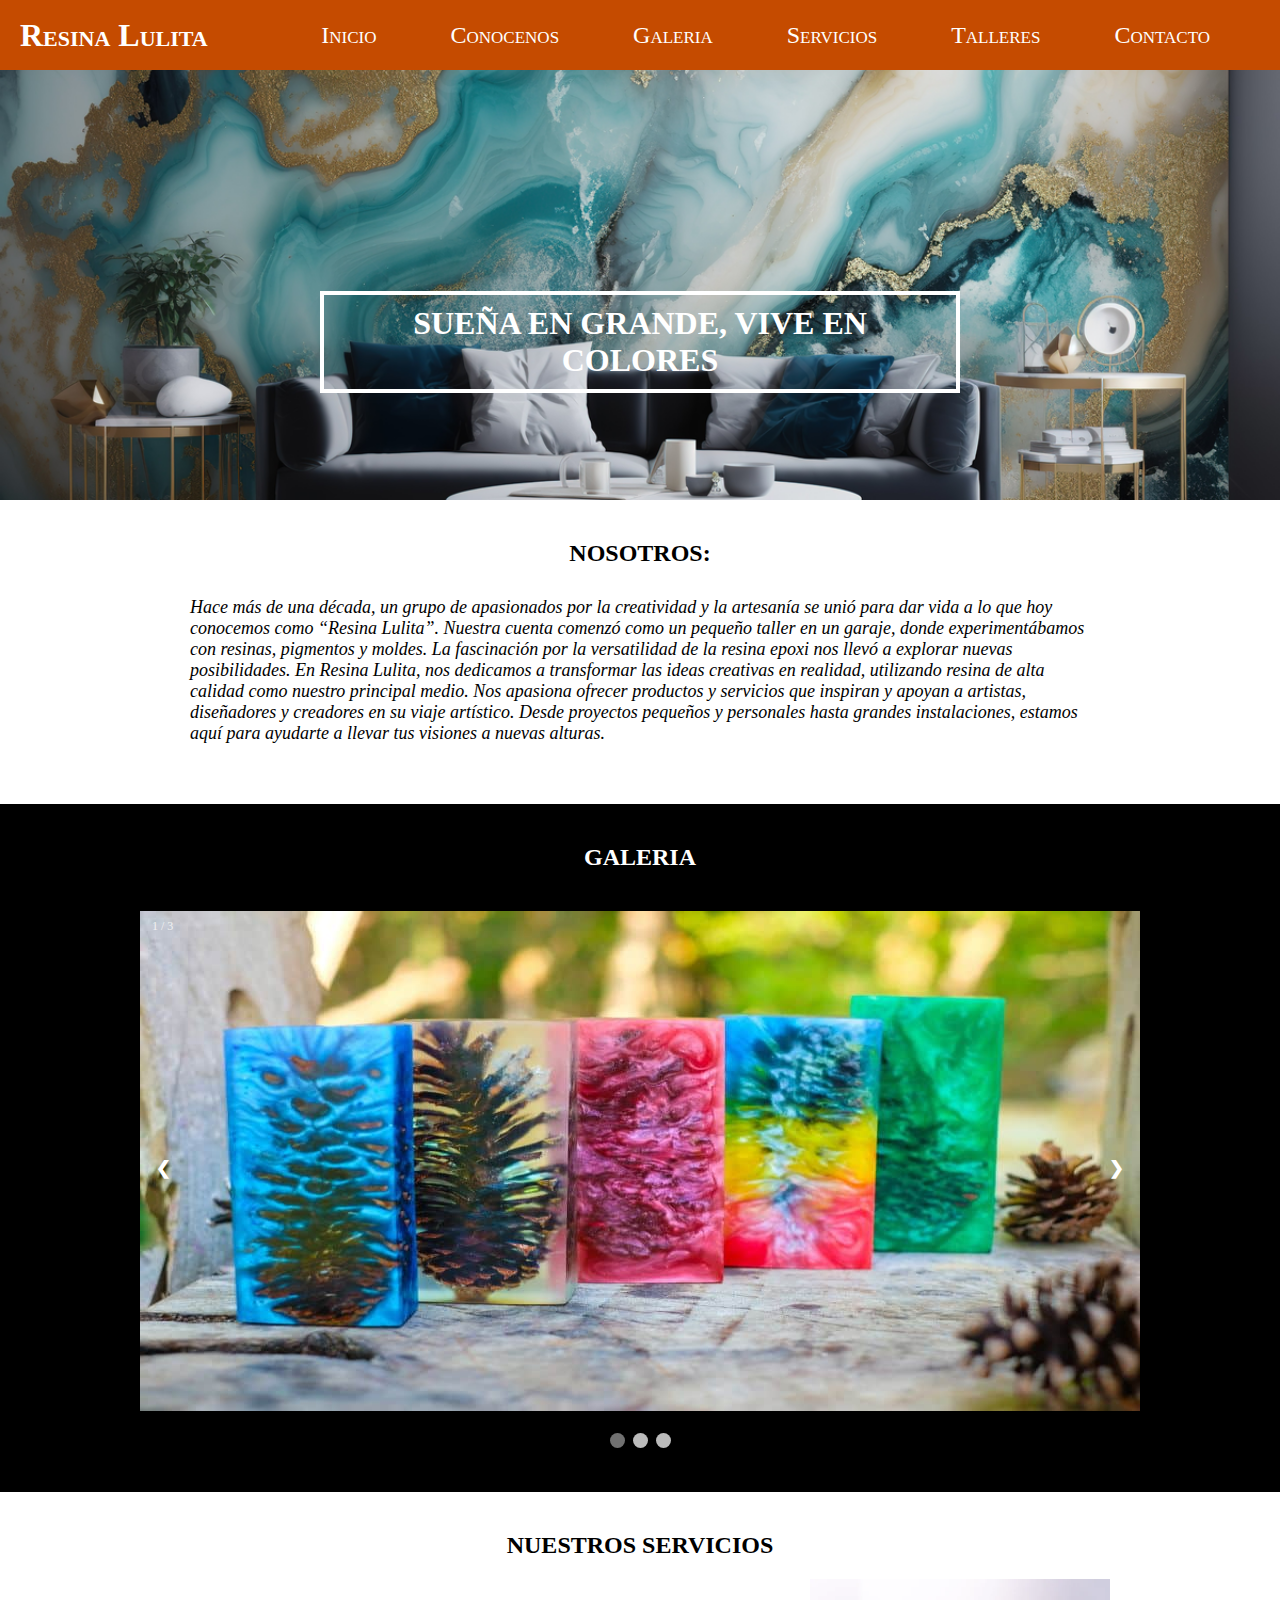
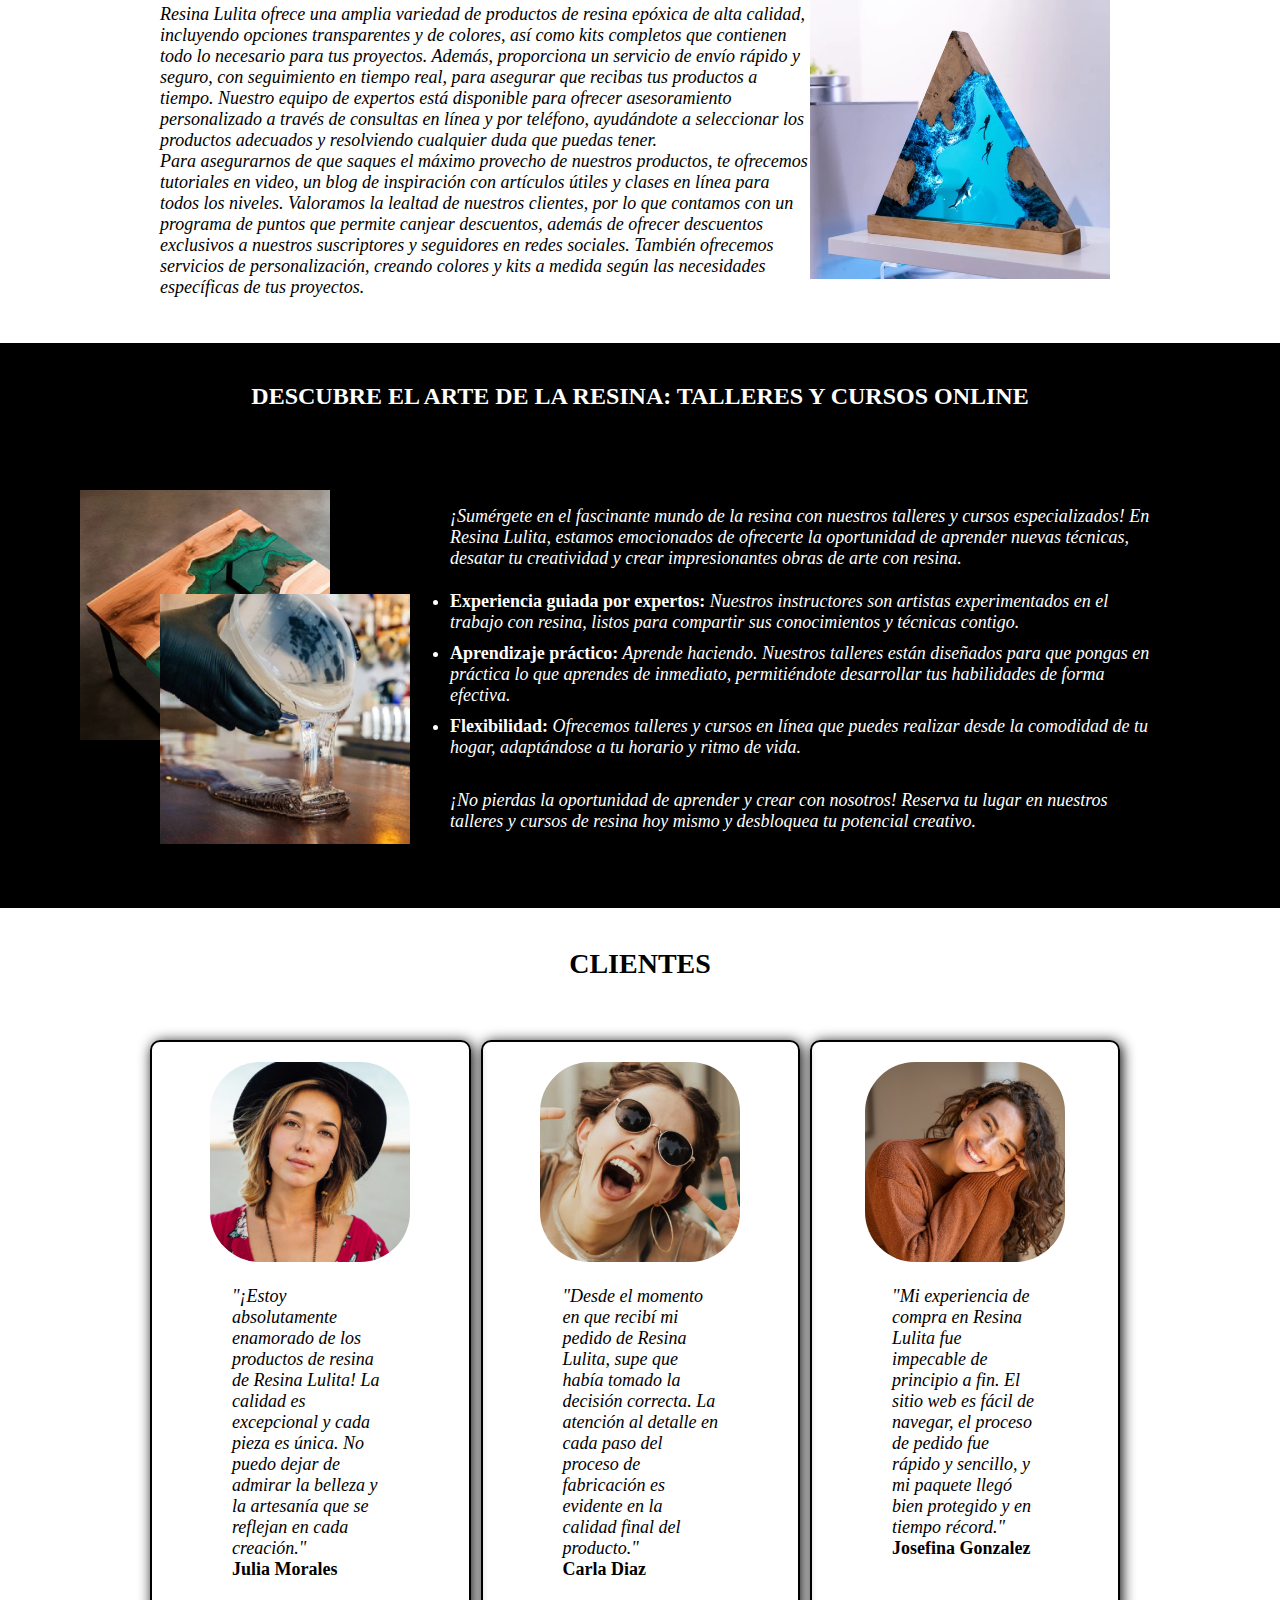
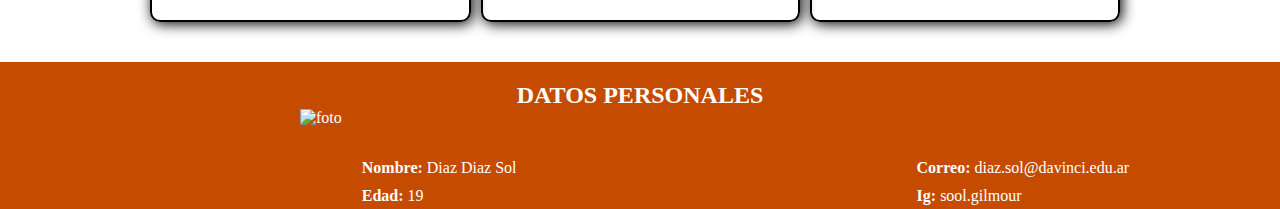
==== index.html @ c6e0f55f "Add files via upload" ====
<!DOCTYPE html>
<html lang="es">

<head>
    <meta charset="UTF-8">
    <meta name="viewport" content="width=device-width, initial-scale=1.0">
    <title>Resina Lulita</title>
    <link rel="icon" type="image/x-icon" href="IMG/favicon..jpg">
    <link rel="stylesheet" href="css/style.css">

</head>

<body>

    <header id="inicio">
        
        <div class="cont-header">
            <h1 class="titulo">Resina Lulita</h1>
            <nav class="navbar" aria-label="main navegacion">
                <a class="elementosNavbar" href="index.html">Inicio</a>
                <a class="elementosNavbar" href="conocenos.html">Conocenos</a>
                <a class="elementosNavbar" href="galeria.html">Galeria</a>
                <a class="elementosNavbar" href="servicios.html">Servicios</a>
                <a class="elementosNavbar" href="talleres.html">Talleres</a>
                <a class="elementosNavbar" href="contacto.html">Contacto</a>
            </nav>
        </div>
        <div class="cont-text">
            <h2 class="textos">SUEÑA EN GRANDE, VIVE EN COLORES</h2>
        </div>
    </header>


    <main>

        <!-- seccion1 -->

        <section id="introduccion">
            <h2 class="titulo1">NOSOTROS:</h2>
            <div class="contenido">
                <div class="parrafos">
                    <p><em>Hace más de una década, un grupo de apasionados por la creatividad y la artesanía se unió
                            para dar vida a lo que hoy conocemos como “Resina Lulita”. Nuestra cuenta comenzó como un
                            pequeño taller en un garaje, donde experimentábamos con resinas, pigmentos y moldes. La
                            fascinación por la versatilidad de la resina epoxi nos llevó a explorar nuevas
                            posibilidades. En Resina Lulita, nos dedicamos a transformar las ideas
                            creativas en realidad, utilizando resina de alta calidad como nuestro principal medio. Nos
                            apasiona ofrecer productos y servicios que inspiran y apoyan a artistas, diseñadores y
                            creadores en su viaje artístico. Desde proyectos pequeños y personales hasta grandes
                            instalaciones, estamos aquí para ayudarte a llevar tus visiones a nuevas alturas.</em></p>
                </div>
            </div>
        </section>


        <!-- seccion2 -->

        <section id="serie-imagenes">
            <h2 class="titulo2">GALERIA</h2>


            <div class="slideshow-container">

                <div class="mySlides fade">
                    <div class="numbertext">1 / 3</div>
                    <img src="IMG/piezas.jpg" style="width:100%; height: 500px;" alt="piezas de resina">
                </div>

                <div class="mySlides fade">
                    <div class="numbertext">2 / 3</div>
                    <img src="IMG/paneles.avif" style="width:100%; height: 500px;" alt="panel decorativo">
                </div>

                <div class="mySlides fade">
                    <div class="numbertext">3 / 3</div>
                    <img src="IMG/resin-art-thumbnail.jpg" style="width:100%; height: 500px;" alt="bichitos en resina">
                </div>

                <!-- Next and previous buttons -->
                <a class="prev" onclick="plusSlides(-1)">&#10094;</a>
                <a class="next" onclick="plusSlides(1)">&#10095;</a>
            </div>
            <br>

            <!-- The dots/circles -->
            <div style="text-align:center">
                <span class="dot" onclick="currentSlide(1)"></span>
                <span class="dot" onclick="currentSlide(2)"></span>
                <span class="dot" onclick="currentSlide(3)"></span>
            </div>

        </section>


        <!-- seccion3 -->

        <section id="servicios">
            <h2 class="titulo3">NUESTROS SERVICIOS</h2>
            <div class="contenedor-servicio">
                <div class="parrafo-p">
                    <p class="servis"><em>Resina Lulita ofrece una amplia variedad de productos de resina epóxica de
                            alta calidad, incluyendo opciones transparentes y de colores, así como kits completos que
                            contienen todo lo necesario para tus proyectos. Además, proporciona un servicio de envío
                            rápido y seguro, con seguimiento en tiempo real, para asegurar que recibas tus productos a
                            tiempo. Nuestro equipo de expertos está disponible para ofrecer asesoramiento personalizado
                            a través de consultas en línea y por teléfono, ayudándote a seleccionar los productos
                            adecuados y resolviendo cualquier duda que puedas tener.</em> </p>
                    <p class="servis"><em>Para asegurarnos de que saques el máximo provecho de nuestros productos, te
                            ofrecemos tutoriales en video, un blog de inspiración con artículos útiles y clases en línea
                            para todos los niveles. Valoramos la lealtad de nuestros clientes, por lo que contamos con
                            un programa de puntos que permite canjear descuentos, además de ofrecer descuentos
                            exclusivos a nuestros suscriptores y seguidores en redes sociales. También ofrecemos
                            servicios de personalización, creando colores y kits a medida según las necesidades
                            específicas de tus proyectos.</em></p>
                </div>
                <div class="img-flor">
                    <img class="flores" src="IMG/triangulo.webp" alt="triangulo con tiburon">
                </div>

            </div>

        </section>


        <!-- seccion4 -->

        <section id="cursos">
            <h2 class="titulo4">DESCUBRE EL ARTE DE LA RESINA: TALLERES Y CURSOS ONLINE</h2>
            <div class="contenedor-cursos">
                <div class="contenedor-img-persona">
                    <img class="img-1" src="IMG/mesa.jpg" alt="persona con resina">
                    <img class="img-2" src="IMG/persona2.jpg" alt="persona echando resina">
                </div>
                <div class="parrafo-curso">
                    <p class="curso"><em>¡Sumérgete en el fascinante mundo de la resina con nuestros talleres y cursos
                            especializados!
                            En
                            Resina Lulita, estamos emocionados de ofrecerte la oportunidad de aprender nuevas
                            técnicas, desatar tu creatividad y crear impresionantes obras de arte con resina.</em></p>
                    <h3>¿Por qué elegir nuestros talleres y cursos?</h3>
                    <ul class="curso">
                        <li class="lista"><strong>Experiencia guiada por expertos:</strong><em> Nuestros instructores
                                son artistas
                                experimentados en el
                                trabajo con resina, listos para compartir sus conocimientos y técnicas contigo.</em>
                        </li>
                        <li class="lista"><strong>Aprendizaje práctico:</strong><em> Aprende haciendo. Nuestros talleres
                                están
                                diseñados para que pongas en
                                práctica lo que aprendes de inmediato, permitiéndote desarrollar tus habilidades de
                                forma
                                efectiva.</em></li>
                        <li class="lista"><strong>Flexibilidad:</strong><em> Ofrecemos talleres y cursos en línea que
                                puedes realizar
                                desde la comodidad de
                                tu hogar, adaptándose a tu horario y ritmo de vida.</em></li>
                    </ul>
                    <h3>¡Reserva tu Lugar Hoy!</h3>
                    <p class="curso"><em>¡No pierdas la oportunidad de aprender y crear con nosotros! Reserva tu lugar
                            en nuestros
                            talleres y cursos de resina hoy mismo y desbloquea tu potencial creativo.</em></p>
                </div>
            </div>
        </section>


        <!-- seccion5 -->

        <section id="testimonio">
            <h2 class="titulo5">CLIENTES</h2>
            <div class="clientes-t">
                <div class="cont-cliente">
                    <div class="cont-img-cliente">
                        <img class="img-cliente" src="IMG/cliente1.jpg" alt="cliente 1">
                    </div>
                    <div class="par-cliente">
                        <p><em>"¡Estoy absolutamente enamorado de los productos de resina de Resina Lulita! La
                                calidad es excepcional y cada pieza es única. No puedo dejar de admirar la belleza y
                                la artesanía que se reflejan en cada creación."</em></p>
                                <h4>Julia Morales</h4>
                    </div>
                </div>
                <div class="cont-cliente">
                    <div class="cont-img-cliente">
                        <img class="img-cliente" src="IMG/cliente2.jpg" alt="cliente 2">
                    </div>
                    <div class="par-cliente">
                        <p><em>"Desde el momento en que recibí mi pedido de Resina Lulita, supe que había tomado la
                                decisión correcta. La atención al detalle en cada paso del proceso de fabricación es
                                evidente en la calidad final del producto."</em></p>
                                <h4>Carla Diaz</h4>
                    </div>
                </div>
                <div class="cont-cliente">
                    <div class="cont-img-cliente">
                        <img class="img-cliente" src="IMG/cliente3.jpg" alt="cliente 3">
                    </div>
                    <div class="par-cliente">
                        <p><em>"Mi experiencia de compra en Resina Lulita fue impecable de principio a fin. El sitio
                                web es fácil de navegar, el proceso de pedido fue rápido y sencillo, y mi paquete
                                llegó bien protegido y en tiempo récord."</em></p>
                                <h4>Josefina Gonzalez</h4>
                    </div>
                </div>
            </div>

        </section>

    </main>


    <footer>
        <div>
            <h4 class="titulo6">DATOS PERSONALES</h4>
            <div class="datos">
                <div class="cont-img">
                    <img class="foto" src="IMG/yop.jpg" alt="foto">
                </div>
                <div class="cont-datos">
                    <p><strong>Nombre:</strong> Diaz Diaz Sol</p>
                    <p><strong>Edad:</strong> 19</p>
                </div>
                <div class="redes">
                    <p><strong>Correo:</strong> diaz.sol@davinci.edu.ar</p>
                    <p><strong>Ig:</strong> sool.gilmour</p>
                </div>
            </div>
        </div>
    </footer>


    <script src="js/carrusel.js"></script>
</body>

</html>
---- css/style.css ----
* {
  margin: 0%;
  padding: 0%;
  box-sizing:border-box
}

/* header */



#inicio {
  background-image: url(../IMG/pngtree-stunning-resin-geode-and-abstract-art-wallpapers-a-3d-upgrade-for-picture-image_3928565.png);
  background-repeat: no-repeat;
  background-size: cover;
  background-position: center;
  height: 500px;
}

.textos{
  position: absolute;
  top: 38%;
  left: 50%;
  transform: translate(-50%, -50%); 
  color: rgb(255, 255, 255); 
  text-align: center; 
  border: 4px solid white;
  font-size:xx-large;
  padding: 10px;
}

.cont-header {
  display: flex;
  justify-content: space-between;
  align-items: center;
  position: fixed ;
  z-index: 9999;
  top: 0%;
  background-color: rgb(197, 75, 0);
  width: 100%;
  height: 70px;
}

.elementosNavbar {
  color: rgb(255, 255, 255);
  text-decoration: none;
  margin-right: 70px;
  font-size: x-large;
  font-variant: small-caps;
  box-shadow: inset 0 0 0 0 rgb(197, 75, 0);
  transition: color .4s ease-in-out, box-shadow .4s ease-in-out;
}

a:hover {
  box-shadow: inset 150px 0 0 0 rgb(197, 75, 0);
  color: white;
}

.titulo {
  color: rgb(255, 255, 255);
  margin-left: 20px;
  font-variant: small-caps;
}

.fondo {
  width: 100%;
}


/* main */

main {
  background-color: black;
}


/* section1 */

#introduccion {
  background-color: rgb(255, 255, 255);
  padding: 40px;
  
  
}

.parrafos {
  margin-left: 150px;
  margin-right: 150px;
  margin-bottom: 20px;
  font-size: large;

}

.titulo1 {
  margin-bottom: 30px;
  text-align: center;
  margin-left: 250px;
  margin-right: 250px;
}


/* section2 */

.titulo2 {
  text-align: center;
  color: rgb(255, 255, 255);
  margin: 40px;
}

/* Slideshow container */
.slideshow-container {
  max-width: 1000px;
  position: relative;
  margin: auto;
}

/* Hide the images by default */
.mySlides {
  display: none;
}

/* Next & previous buttons */
.prev, .next {
  cursor: pointer;
  position: absolute;
  top: 50%;
  width: auto;
  margin-top: -22px;
  padding: 16px;
  color: white;
  font-weight: bold;
  font-size: 18px;
  transition: 0.6s ease;
  border-radius: 0 3px 3px 0;
  user-select: none;
}

/* Position the "next button" to the right */
.next {
  right: 0;
  border-radius: 3px 0 0 3px;
}

/* On hover, add a black background color with a little bit see-through */
.prev:hover, .next:hover {
  background-color: rgba(0,0,0,0.8);
}

/* Caption text */
.text {
  color: #f2f2f2;
  font-size: 15px;
  padding: 8px 12px;
  position: absolute;
  bottom: 8px;
  width: 100%;
  text-align: center;
}

/* Number text (1/3 etc) */
.numbertext {
  color: #f2f2f2;
  font-size: 12px;
  padding: 8px 12px;
  position: absolute;
  top: 0;
}

/* The dots/bullets/indicators */
.dot {
  cursor: pointer;
  height: 15px;
  width: 15px;
  margin: 0 2px;
  background-color: #bbb;
  border-radius: 50%;
  display: inline-block;
  transition: background-color 0.6s ease;
}

.active, .dot:hover {
  background-color: #717171;
}

/* Fading animation */
.fade {
  animation-name: fade;
  animation-duration: 1.5s;
}

@keyframes fade {
  from {opacity: .4}
  to {opacity: 1}
}


/* section3 */

#servicios {
  background-color: rgb(255, 255, 255);
  margin-top: 40px;
}

.titulo3 {
  text-align: center;
  padding-top: 40px;
  margin-top: 20px;
}

.contenedor-servicio {
  display: flex;
  align-items: center;
  justify-content: center;
  padding: 20px;
  padding-right: 170px;
  padding-left: 160px;
}

.flores {
  width: 300px;
  height: 300px;
  margin-bottom: 40px;
}


.servis {
  font-size: large;
  
}


/* section4 */

.contenedor-cursos {
  padding: 40px;
  padding-left: 80px;
  margin-right: 80px;
  display: flex;
  justify-content: center;
  align-items: center;
}

.titulo4 {
  text-align: center;
  color: rgb(255, 255, 255);
  margin: 40px;
}

.curso {
  color: white;
  margin-left: 40px;
  font-size: large;
}

.lista {
  margin-bottom: 10px;
}

.img-1 {
  width: 250px;
  height: 250px;
}

.img-2 {
  width: 250px;
  height: 250px;
  margin-top: -150px;
  margin-left: 80px;
}


/* section5 */

#testimonio {
  background-color: white;
}

.titulo5 {
  text-align: center;
  color:black;
  margin: 20px;
  padding: 40px;
  font-size: 28px;
}

.clientes-t {
  display: flex;
  padding-left: 150px;
  padding-right: 150px;
  margin-bottom: 40px;
}

.cont-cliente {
  display: flex;
  align-items: center;
  flex-direction: column;
  border: 2px black solid;
  border-radius: 10px;
  margin-right: 10px;
  box-shadow: 2px 2px 14px rgba(0, 0, 0, 3.5);
}

.cont-img-cliente:hover{
  opacity: 80%;
}

.img-cliente {
  height: 200px;
  width: 200px;
  border-radius: 50px;
  margin-top: 20px;
}

.img-cliente :hover{
  opacity: 40%;
}

.par-cliente {
  margin: 20px;
  margin-left: 80px;
  margin-right: 80px;
  font-size: large;
  padding-bottom: 20px;
}


/* Conocenos*/

#epoxiland{
  background-image: url(../IMG/epoxiland.jpg);
  background-repeat: no-repeat;
  background-size: cover;
  background-position: center;
  height: 400px;
}

.texto {
  position: absolute;
  top: 35%;
  left: 50%;
  transform: translate(-50%, -50%); 
  color: white; 
  text-align: center; 
  border: 4px solid white;
  font-size:xx-large;
  padding: 10px;
  
}

.h1p {
  color: white;
  text-align: center;
  padding: 20px;
}

.cont-historia{
  display: flex;
  color: white;
  
}

.cont-img-p{
  margin: 10px;
  /* border: 2px solid rgb(228, 102, 5); */
  padding: 20px;
  display: flex;
  flex-direction: column;
  
}

.cont-img-p img{
  margin-bottom: 10px;
  margin-top: 10px;
}

.cont-2{
  display: flex;
  justify-content: center;
  align-items: center;

}


/* GALERIA */

#galeria{
  background-image: url(../IMG/Galeria.jpg);
  background-repeat: no-repeat;
  background-size: cover;
  background-position: center;
  height: 400px;
}

.texto1 {
  position: absolute;
  top: 35%;
  left: 50%;
  transform: translate(-50%, -50%); 
  color: white; 
  font-size: 24px; 
  text-align: center; 
  border: 4px solid white;
  font-size:xx-large;
  padding: 10px;
}

.varios-productos{
  color: white;
  text-align: center;
  padding: 20px;
  font-size: x-large;
}

.varios-productos:hover{
  color: #ff6347;
}

.ppp{
  margin: 20px;
  border-radius: 50px;
  opacity: 0.5; /* Opacidad inicial de todas las imágenes */
  transition: opacity 0.5s ease; /* Duración de la transición */
}

.ppp:hover{
  opacity: 1;
}

.cont-ppp{
  display: flex;
  justify-content: center;
  align-items: center;
}


/* SERVICIOS */

#servicio{
  background-image: url(../IMG/servicios.jpg);
  background-repeat: no-repeat;
  background-size: cover;
  background-position: center;
  height: 400px;
}

.texto2{
  position: absolute;
  top: 35%;
  left: 50%;
  transform: translate(-50%, -50%); 
  color: white; 
  font-size: 24px; 
  text-align: center; 
  border: 4px solid white;
  font-size:xx-large;
  padding: 10px;
}

.servic{
  display: flex;
  color: white;
  padding: 20px;
}

.text-servic{
  display: flex;
  justify-content: center;
  align-items: center;
  padding: 40px;
  border:2px white solid;
  margin-left: 10px;
  margin-right: 10px;
  width: 50%;
}

.text-servic img{
  margin: 30px;
  width: 300px;
}


/* TALLERES */
#taller{
  background-image: url(../IMG/talleres.jpg);
  background-repeat: no-repeat;
  background-size: cover;
  background-position: center;
  height: 400px;
}

.texto3{
  position: absolute;
  top: 35%;
  left: 50%;
  transform: translate(-50%, -50%); 
  color: white; 
  font-size: 24px; 
  text-align: center; 
  border: 4px solid white;
  font-size:xx-large;
  padding: 10px;
}

.tal-cur{
  color: white;
  padding: 20px;
  display: flex;
  justify-content: center;
  align-items: center;
}

.tall {
  display: flex;
  flex-direction: column;
  justify-content: center;
  align-items: center;
  margin-left: 430px;
  margin-right: 430px;
  color: white;
  padding-top: 20px;
}

.tall h3{
  font-size:x-large;
  margin-bottom: 10px;
}

.info{
  border: 2px solid white;
  display: flex;
  flex-direction: column;
  margin: 20px;
  padding: 30px;
}

.info h4{
  font-size: larger;
  margin-bottom: 10px;
}

.inscripcion{
  color: white;
  display: flex;
  justify-content: center;
  align-items: center;
  

}

.ben-ins{
  display: flex;
  flex-direction: column;
  width: 50%;
  border: 2px solid white;
  margin: 20px;
  padding: 30px;
  margin-left: 40px;
  margin-right: 40px;
 
}


/* CONTACTO */

#contactos{
  background-image: url(../IMG/contacto.jpg);
  background-repeat: no-repeat;
  background-size: cover;
  background-position: center;
  height: 400px;
}

.texto4{
  position: absolute;
  top: 35%;
  left: 50%;
  transform: translate(-50%, -50%); 
  color: rgb(255, 255, 255); 
  font-size: 24px; 
  text-align: center; 
  border: 4px solid white;
  font-size:xx-large;
  padding: 10px;

}

.formulari{
  font-family: Arial, sans-serif;
  background-color: #000000;
  margin: 0;
  padding: 0;
  display: flex;
  justify-content: center;
  align-items: center;
  height: 100vh;
}

.container {
  background-color: #fff;
  padding: 20px;
  border: 2px solid #ccc;
  border-radius: 8px;
  width: 300px;
  box-shadow: 0 0 10px rgba(0, 0, 0, 0.1);
  margin: 40px;
}

.f-con {
  margin-bottom: 20px;
  font-size: 24px;
  text-align: center;
}

.form-group {
  margin-bottom: 15px;
}

label {
  display: block;
  margin-bottom: 5px;
  font-weight: bold;
}

input, textarea {
  width: 100%;
  padding: 8px;
  box-sizing: border-box;
  border: 1px solid #ccc;
  border-radius: 4px;
}

button {
  width: 100%;
  padding: 10px;
  background-color: rgb(197, 75, 0);
  border: none;
  border-radius: 4px;
  color: #fff;
  font-size: 16px;
  cursor: pointer;
}

button:hover {
  background-color: rgb(228, 191, 5);
}



/*footer*/

footer {
  background-color: rgb(197, 75, 0);
  width: 100%;
  height: auto;
}

.titulo6 {
  text-align: center;
  color: white;
  padding-top:20px;
  font-size:x-large;
}

.cont-img {
  float: left;
}

.foto {
  height: 130px;
  width: 100px;
  margin-left: 300px;
}

.cont-datos {
  float: left;
  margin-left: 20px;
  margin-top: 40px;
}

.cont-datos p {
  margin-top: 10px;
}


.datos {
  display: inline-block;
  color: white;
}

.redes {
  float: left;
  margin-left: 400px;
  margin-top: 40px;

}

.redes p {
  margin-top: 10px;
}

.fuente {
  margin-left: 10px;
}
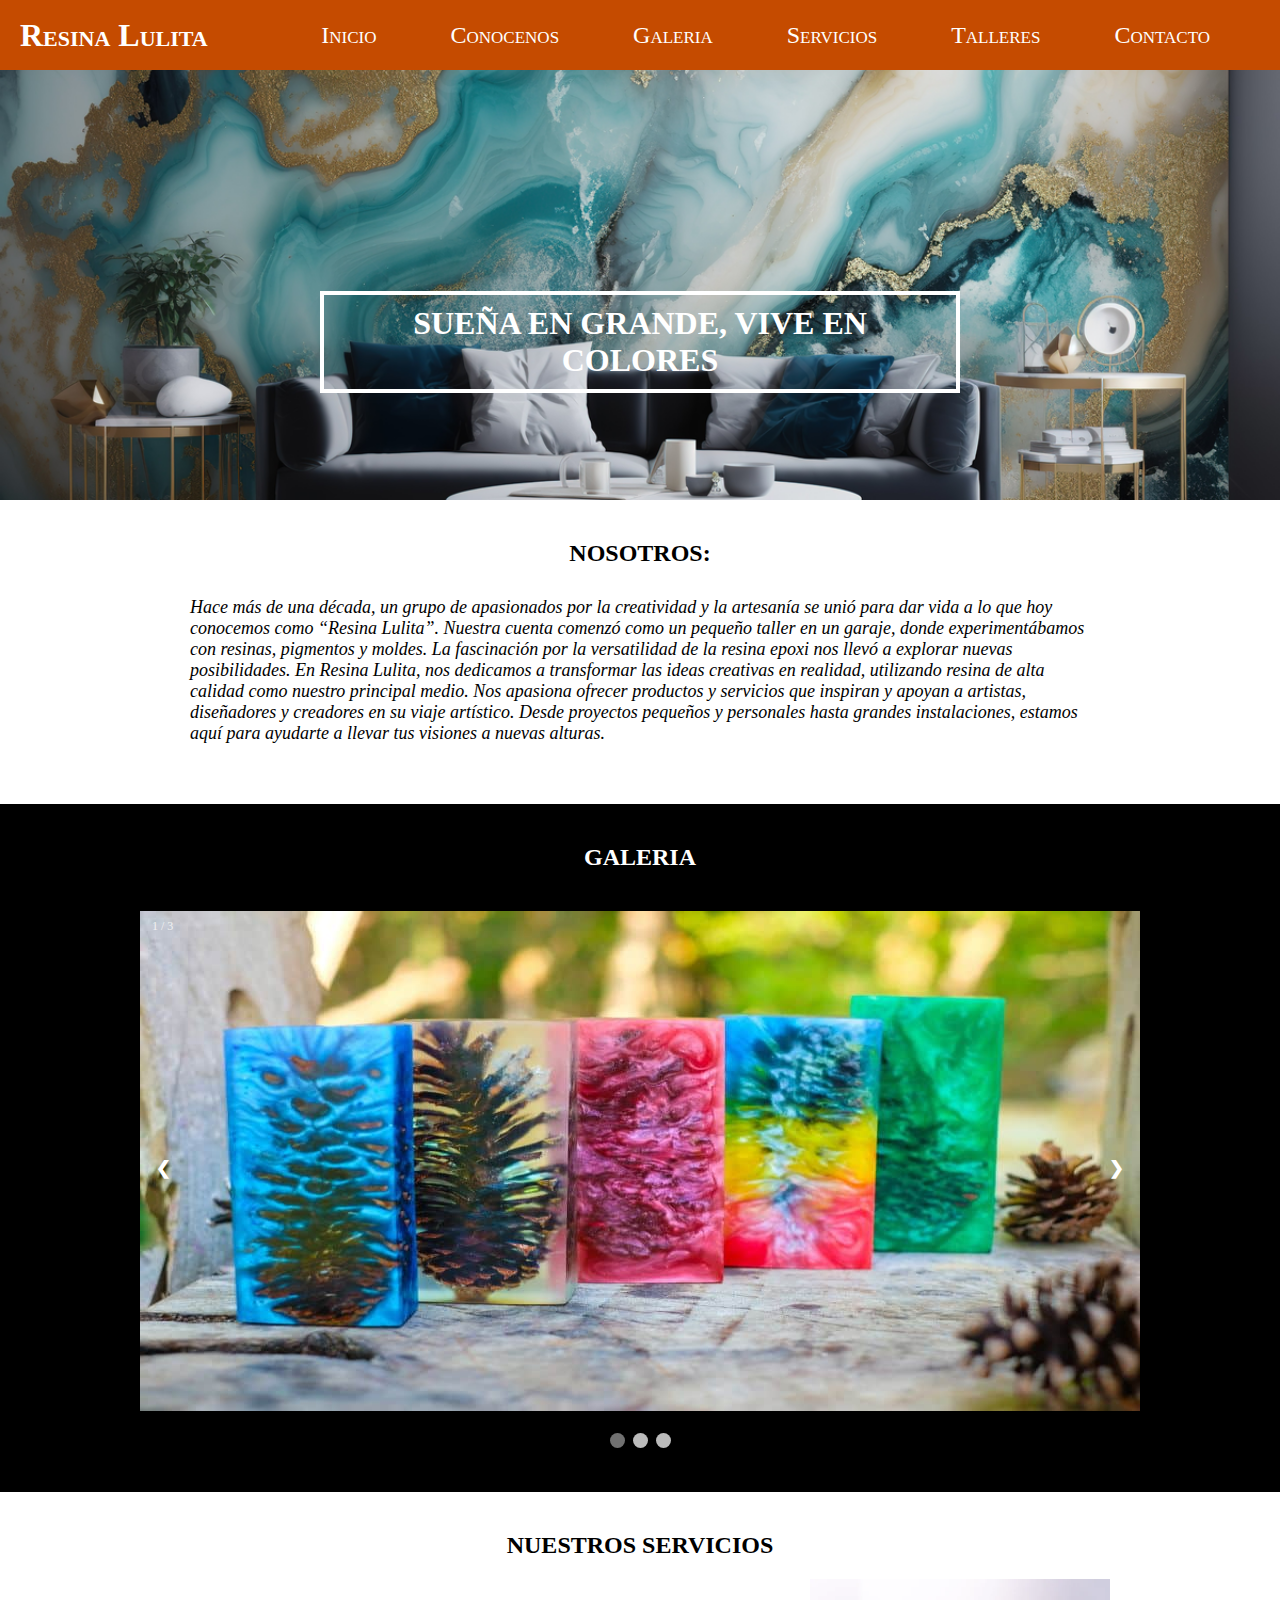
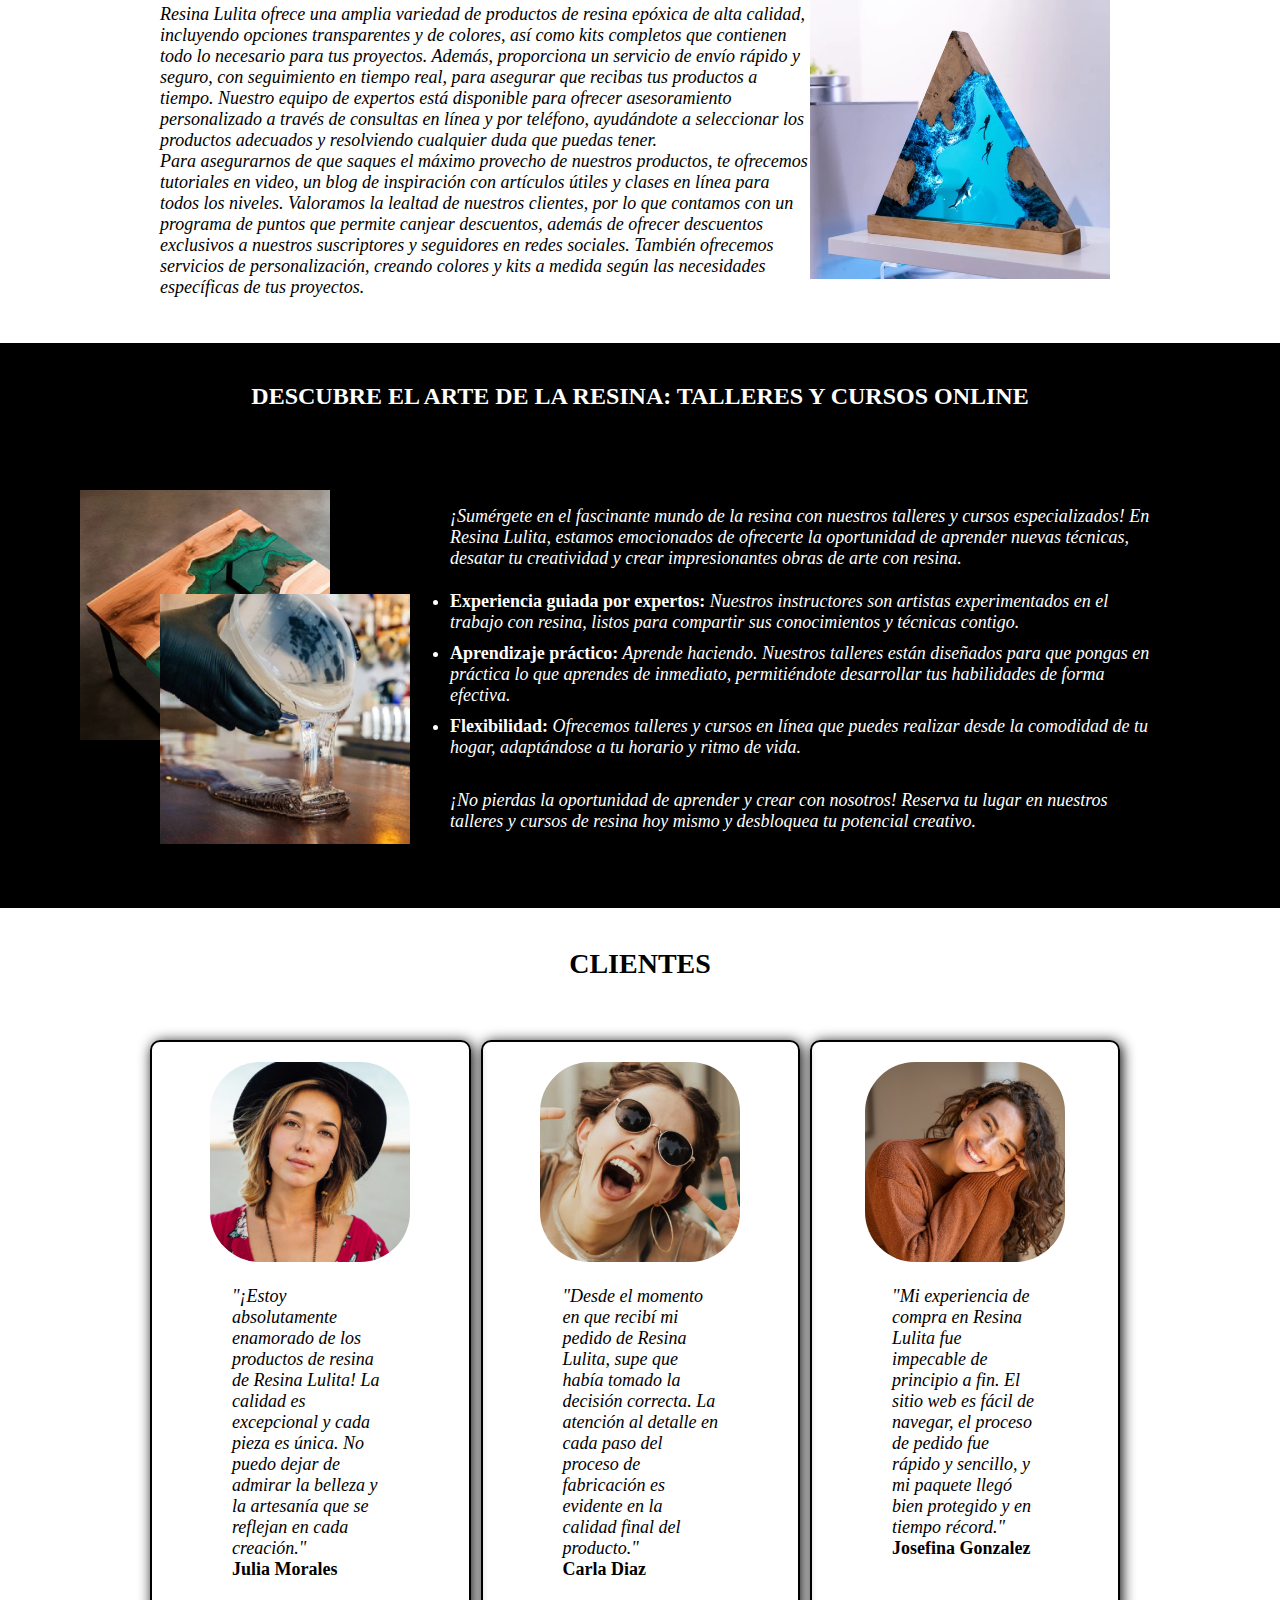
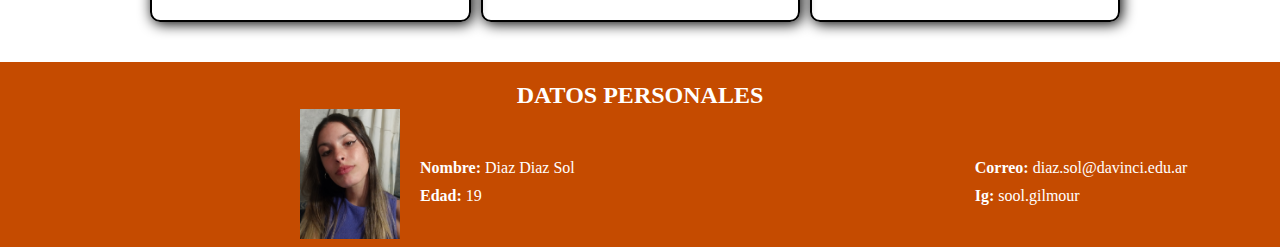
==== commit 7c3508f8: "Update index.html" ====
--- a/index.html
+++ b/index.html
@@ -214,7 +214,7 @@
             <h4 class="titulo6">DATOS PERSONALES</h4>
             <div class="datos">
                 <div class="cont-img">
-                    <img class="foto" src="IMG/yop.jpg" alt="foto">
+                    <img class="foto" src="IMG/yo.jpg" alt="foto">
                 </div>
                 <div class="cont-datos">
                     <p><strong>Nombre:</strong> Diaz Diaz Sol</p>
@@ -232,4 +232,4 @@
     <script src="js/carrusel.js"></script>
 </body>
 
-</html>+</html>
